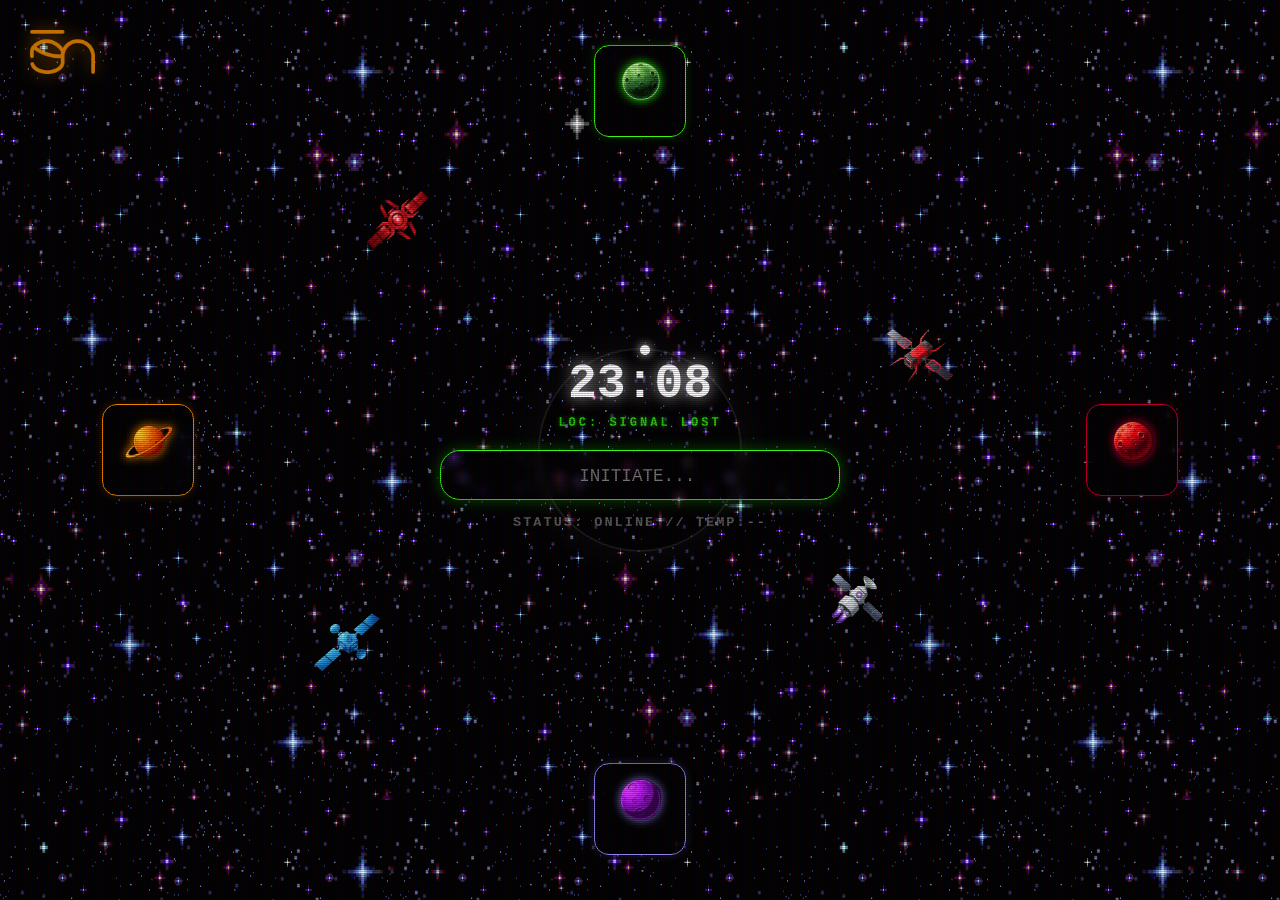
==== space.html @ 3e8c5c94 "Back to the Google like site" ====
<!DOCTYPE html>
<html lang="en">
<head>
<meta charset="UTF-8">
<meta name="viewport" content="width=device-width, initial-scale=1.0">
<title>COMMAND_INTERFACE // MERIJN</title>
<meta name="description" content="Personal command interface and dashboard for Merijn.">
<link rel="shortcut icon" type="image/png" href="https://merijnvervoorn.com/static/shape/bc-cir.png"/>

<!-- PERFORMANCE: Preload main background -->
<link rel="preload" as="image" href="space-bg.webp">

<style>
    /* --- CORE VARIABLES --- */
    :root {
        --neon-orange: #f28907;
        --neon-red: #bc0031;
        --neon-purple: #9484f4;
        --neon-green: #39ff14;
        --bg-glass: rgba(0, 0, 0, 0.75);
        --border-glass: rgba(255, 255, 255, 0.2);
    }

    /* --- BASE SETTINGS --- */
    body {
        margin: 0;
        padding: 0;
        height: 100vh;
        width: 100vw;
        overflow: hidden;
        background-color: #000;
        
        /* NEW: Dual Layer Parallax Background */
        background-image: url('space-bg.webp'), url('space-bg.gif'); 
        background-repeat: repeat, repeat;
        
        /* ZOOMED IN: Layer 1 (Near) is large, Layer 2 (Far) is smaller */
        background-size: 800px 800px, 400px 400px; 
        
        background-position: 0 0, 0 0;
        /* Blend mode makes the stars look dense */
        background-blend-mode: lighten;
        
        font-family: 'Courier New', Courier, monospace;
        color: #fff;
        display: flex;
        justify-content: center;
        align-items: center;
        will-change: background-position;

        /* Transform for !barrel command */
        transition: transform 1s ease-in-out;
    }

    /* CRT Scanline Effect Overlay */
    body::after {
        content: "";
        position: absolute;
        top: 0; left: 0; width: 100%; height: 100%;
        background: linear-gradient(rgba(18, 16, 16, 0) 50%, rgba(0, 0, 0, 0.25) 50%), linear-gradient(90deg, rgba(255, 0, 0, 0.06), rgba(0, 255, 0, 0.02), rgba(0, 0, 255, 0.06));
        background-size: 100% 2px, 3px 100%;
        pointer-events: none;
        z-index: 999;
    }

    /* --- MATRIX MODE --- */
    #matrixCanvas {
        position: fixed;
        top: 0; left: 0;
        width: 100vw; height: 100vh;
        z-index: 1;
        display: none;
        pointer-events: none;
    }
    body.matrix-mode {
        background-image: none !important;
        background-color: #000 !important;
    }
    body.matrix-mode #matrixCanvas { display: block; }

    /* --- STEALTH MODE --- */
    body.stealth-mode .core-system,
    body.stealth-mode .station,
    body.stealth-mode .satellite-dock,
    body.stealth-mode .hud-logo {
        opacity: 0;
        pointer-events: none;
        transition: opacity 1.5s ease-in-out;
    }

    /* --- MODAL STYLES --- */
    .modal-overlay {
        position: fixed; top: 0; left: 0; width: 100%; height: 100%;
        background: rgba(0,0,0,0.85); z-index: 2000;
        display: none; justify-content: center; align-items: center;
        backdrop-filter: blur(5px);
    }
    .modal-content {
        background: #111; border: 1px solid #444; width: 500px; max-width: 90%;
        padding: 30px; position: relative; box-shadow: 0 0 30px rgba(0,0,0,0.9);
        color: #e0e0f0; font-family: 'Courier New', monospace; text-align: left;
    }
    .modal-close {
        position: absolute; top: 10px; right: 15px; cursor: pointer; font-size: 1.5rem; color: #666;
    }
    .modal-close:hover { color: #fff; }
    .cmd-list { margin-top: 15px; border-top: 1px solid #333; padding-top: 15px; }
    .cmd-row { display: flex; justify-content: space-between; margin-bottom: 8px; font-size: 0.9rem; }
    .cmd-code { color: var(--neon-green); font-weight: bold; }
    .secret-code { color: var(--neon-purple); font-weight: bold; }
    .modal-link {
        display: block; margin-top: 20px; color: #888; text-align: center; font-size: 0.8rem;
        text-decoration: none; border: 1px dashed #444; padding: 10px;
    }
    .modal-link:hover { color: #fff; border-color: #fff; }

    /* --- HUD LOGO --- */
    .hud-logo {
        position: absolute;
        top: 30px;
        left: 30px;
        z-index: 1001;
        width: 65px;
        height: auto;
        opacity: 0.8;
        transition: 0.3s all ease-in-out;
        filter: drop-shadow(0 0 8px rgba(245, 138, 7, 0.6));
    }
    .hud-logo img { width: 100%; height: auto; display: block; }
    .hud-logo:hover { opacity: 1; filter: drop-shadow(0 0 15px rgba(245, 138, 7, 1)); transform: scale(1.05); }

    /* --- THE CENTRAL CORE (Search) --- */
    .core-system {
        position: relative;
        z-index: 10;
        width: 400px;
        text-align: center;
        contain: layout style; /* Tells browser this element is stable */
        content-visibility: visible;
    }

    .core-circle {
        width: 200px;
        height: 200px;
        border-radius: 50%;
        border: 2px solid rgba(255,255,255,0.1);
        position: absolute;
        top: 50%; left: 50%;
        transform: translate(-50%, -50%);
        z-index: -1;
        animation: spin 20s linear infinite;
        box-shadow: 0 0 50px rgba(255, 255, 255, 0.05);
    }
    .core-circle::before {
        content: ''; position: absolute; top: -5px; left: 50%; width: 10px; height: 10px; background: #fff; border-radius: 50%; box-shadow: 0 0 10px #fff;
    }
    @keyframes spin { 100% { transform: translate(-50%, -50%) rotate(360deg); } }

    .clock {
        font-size: 3rem;
        font-weight: bold;
        text-shadow: 0 0 15px rgba(255,255,255,0.8);
        margin-bottom: 5px;
    }

    .location {
        font-size: 0.75rem;
        color: var(--neon-green);
        letter-spacing: 3px;
        margin-bottom: 20px;
        text-shadow: 0 0 5px rgba(57, 255, 20, 0.6);
        opacity: 0.8;
        font-weight: bold;
    }

    /* --- SEARCH INPUT BASE STATE (Single Line) --- */
    .search-input {
        background: rgba(0,0,0,0.05);
        border: 1px solid var(--border-glass);
        border-radius: 20px;
        padding: 12px 20px;
        color: var(--neon-green);
        font-family: inherit;
        font-size: 1.1rem;
        box-sizing: border-box;
        
        /* UPDATED: Set alignment to left, but use indent to push text to center */
        text-align: left; 
        /* ~33% indent pushes "INITIATE..." to the visual center of the 400px box */
        text-indent: 33%; 
        
        outline: none;
        backdrop-filter: blur(5px);
        resize: none; 
        line-height: 1.5;
        display: block;
        width: 100%; 
        height: 50px; 
        overflow: hidden; 
        
        
        /* TRANSITION: Added text-indent to the transition list */
        transition: all 0.2s cubic-bezier(0.25, 0.8, 0.25, 1), text-indent 0.4s cubic-bezier(0.25, 0.8, 0.25, 1);
    }

    /* Focus Glow */
    .search-input:focus {
        border-color: var(--neon-green);
        box-shadow: 0 0 15px rgba(57, 255, 20, 0.3);
    }

    /* --- NEW RULE: SLIDE TO LEFT --- */
    /* Triggers when the input has text inside it */
    .search-input:not(:placeholder-shown) {
        text-indent: 0; /* Slides text smoothly to the left */
        padding-left: 20px; /* Maintains the original padding buffer */
    }

    /* --- EXPANDED STATE (Triggered by JS) --- */
    .search-input.expanded {
        /* Height: Approx 4 lines (around 140-150px based on line-height) */
        height: 140px; 
        
        /* Width: 30% wider than base */
        width: 130%;
        text-align: left;
        
        /* Centering Trick: Because it's wider than its parent, 
        we shift it left by half the increased amount to keep it centered. 
        (130% - 100%) / 2 = 15% shift. */
        margin-left: -15%;
        
        /* Enable scrollbar only when in expanded state */
        overflow-y: auto; 
        
        /* Optional: enhance glow when expanded */
        box-shadow: 0 0 25px rgba(57, 255, 20, 0.4);
    }

    /* Custom Scrollbar styling (only visible in expanded state) */
    .search-input::-webkit-scrollbar { width: 8px; }
    .search-input::-webkit-scrollbar-track { background: rgba(0,0,0,0.3); border-radius: 10px; }
    .search-input::-webkit-scrollbar-thumb { background: rgba(57, 255, 20, 0.3); border-radius: 10px; }
    .search-input::-webkit-scrollbar-thumb:hover { background: rgba(57, 255, 20, 0.6); }

    /* --- THE GHOST (Hidden Measurement Tool) --- */
    .search-ghost {
        position: absolute;
        visibility: hidden; /* Invisible */
        pointer-events: none;
        
        /* Match .search-input styling EXACTLY for accurate measurement */
        width: 100%; /* Always stays at container width (400px) */
        padding: 12px 20px;
        font-family: 'Courier New', Courier, monospace;
        font-size: 1.1rem;
        line-height: 1.5;
        box-sizing: border-box;
        border: 1px solid transparent; /* Match border width of input */
        white-space: pre-wrap; /* Mimic textarea wrapping */
        word-wrap: break-word;
        text-align: left;
        top: 0; left: 0; z-index: -100;
    }

    .cmd-hint {
        margin-top: 15px;
        font-size: 0.85rem;
        color: #666; /* Keep original gray */
        letter-spacing: 2px;
        font-weight: bold;
        opacity: 0.9;
        cursor: pointer;
        transition: 0.2s;
    }
    .cmd-hint:hover { color: #888; text-decoration: underline; text-decoration-style: dotted; }

    /* --- THE ORBITAL STATIONS --- */
    .station {
        position: absolute;
        background: var(--bg-glass);
        border: 1px solid var(--border-glass);
        backdrop-filter: blur(10px);
        padding: 15px;
        border-radius: 15px;
        width: 60px; /* Collapsed Width */
        height: 60px; /* Collapsed Height */
        overflow: hidden;
        transition: all 0.4s cubic-bezier(0.175, 0.885, 0.32, 1.275);
        z-index: 5;
        display: flex;
        flex-direction: column;
        align-items: center;
    }

    .station-icon {
        font-size: 1.8rem;
        margin-bottom: 10px;
        min-height: 40px;
        display: flex; align-items: center; justify-content: center;
        width: 100%;
    }

    .station-icon img {
        width: 55px;
        height: 55px;
        object-fit: contain;
        filter: drop-shadow(0 0 5px currentColor);
        transition: transform 0.3s;
    }

    .station-content {
        opacity: 0;
        width: 240px;
        transition: 0.2s;
        pointer-events: none;
        display: flex;
        flex-direction: column;
        gap: 8px;
        text-align: center;
    }
    
    .station h3 {
        margin: 0 0 10px 0;
        font-size: 0.9rem;
        text-transform: uppercase;
        border-bottom: 1px solid rgba(255,255,255,0.2);
        padding-bottom: 5px;
        width: 100%;
        white-space: nowrap;
    }

    .header-link { text-decoration: none; color: inherit; transition: 0.2s; display: block; width: 100%; }
    .header-link:hover { text-shadow: 0 0 10px currentColor; letter-spacing: 1px; }

    .station:hover {
        width: 270px;
        height: auto;
        min-height: 200px;
        z-index: 20;
        box-shadow: 0 0 30px rgba(0,0,0,0.8);
    }
    .station:hover .station-content { opacity: 1; pointer-events: auto; }
    
    .station:hover .station-icon img {
        transform: rotate(15deg) scale(1.1);
    }

    /* Flip Red & Purple Planets */
    #st-east .station-icon img,
    #st-south .station-icon img {
        transform: scaleX(-1);
    }
    #st-east:hover .station-icon img,
    #st-south:hover .station-icon img {
        transform: scaleX(-1) rotate(15deg) scale(1.1);
    }

    /* --- LINKS STYLING --- */
    .link-btn {
        display: block;
        text-decoration: none;
        color: #ccc;
        font-size: 0.85rem;
        padding: 6px;
        border: 1px solid transparent;
        transition: 0.2s;
        background: rgba(255,255,255,0.05);
    }
    .link-btn:hover { background: #fff; color: #000; font-weight: bold; transform: translateX(5px); }

    .sub-header {
        font-size: 0.7rem;
        color: #aaa;
        text-transform: uppercase;
        margin-top: 5px;
        border-top: 1px solid rgba(255,255,255,0.1);
        padding-top: 5px;
    }

    .tz-grid { display: grid; grid-template-columns: repeat(5, 1fr); gap: 5px; }
    .split-row { display: grid; grid-template-columns: 1fr 1fr; gap: 5px; }

    .tz-btn {
        background: rgba(0,0,0,0.5);
        border: 1px solid #555;
        color: #fff;
        text-decoration: none;
        font-size: 0.7rem;
        padding: 5px 0;
        transition: 0.2s;
        border-radius: 3px;
    }
    .tz-btn:hover { background: var(--neon-green); color: #000; border-color: var(--neon-green); font-weight: bold; }

    /* --- POSITIONS --- */
    #st-north {
        top: 5%; left: 50%; transform: translateX(-50%);
        border-color: var(--neon-green); box-shadow: 0 0 10px rgba(57, 255, 20, 0.2); color: var(--neon-green);
    }
    #st-north:hover { box-shadow: 0 0 20px var(--neon-green); }

    #st-west {
        left: 8%; top: 50%; transform: translateY(-50%);
        border-color: var(--neon-orange); box-shadow: 0 0 10px rgba(245, 138, 7, 0.2); color: var(--neon-orange);
    }
    #st-west:hover { box-shadow: 0 0 20px var(--neon-orange); }

    #st-east {
        right: 8%; top: 50%; transform: translateY(-50%);
        border-color: var(--neon-red); box-shadow: 0 0 10px rgba(188, 0, 49, 0.2); color: var(--neon-red);
    }
    #st-east:hover { box-shadow: 0 0 20px var(--neon-red); }

    #st-south {
        bottom: 5%; left: 50%; transform: translateX(-50%);
        border-color: var(--neon-purple); box-shadow: 0 0 10px rgba(146, 141, 247, 0.2); transform-origin: bottom center; color: var(--neon-purple);
    }
    #st-south:hover { box-shadow: 0 0 20px var(--neon-purple); transform: translateX(-50%) translateY(-20px); }

    /* --- SATELLITES --- */
    .satellite {
        position: absolute;
        width: 80px; height: 80px; 
        display: flex; align-items: center; justify-content: center;
        text-decoration: none;
        color: #888;
        transition: 0.3s, opacity 0.5s;
        z-index: 8;
        animation: float 6s ease-in-out infinite;
    }
    .satellite img {
        width: 100%;
        height: 100%;
        object-fit: contain;
        filter: drop-shadow(0 0 5px rgba(0,0,0,0.8));
    }
    .satellite:hover { 
        transform: scale(1.2); 
        filter: drop-shadow(0 0 8px rgba(255, 255, 255, 0.5));
    }
    
    #sat-yt { top: 20%; left: 28%; border-color: #ff0000; color: #ff0000; animation: float-yt 5.5s ease-in-out infinite; } 
    #sat-nf { top: 35%; right: 25%; border-color: #E50914; color: #E50914; animation: float-nf 7s ease-in-out infinite; } 
    #sat-gh { bottom: 29%; right: 30%; border-color: #fff; color: #fff; font-size: 1.4rem; animation: float-gh 6.2s ease-in-out infinite; }
    #sat-ir { bottom: 24%; left: 24%; border-color: #50a2ff; color: #50a2ff; animation: float-ir 8s ease-in-out infinite; }

    @keyframes float-yt {
        0% { transform: translateY(0px) translateX(0px); }
        50% { transform: translateY(-18px) translateX(12px); }
        100% { transform: translateY(0px) translateX(0px); }
    }
    @keyframes float-nf {
        0% { transform: translateY(0px) translateX(0px); }
        50% { transform: translateY(-12px) translateX(-15px); }
        100% { transform: translateY(0px) translateX(0px); }
    }
    @keyframes float-gh {
        0% { transform: translateY(0px) translateX(0px); }
        50% { transform: translateY(-20px) translateX(8px); }
        100% { transform: translateY(0px) translateX(0px); }
    }
    @keyframes float-ir {
        0% { transform: translateY(0px) translateX(0px); }
        50% { transform: translateY(-10px) translateX(-18px); }
        100% { transform: translateY(0px) translateX(0px); }
    }

    .station, .hud-logo {
        content-visibility: auto;
        contain-intrinsic-size: 60px 60px; /* Prevents layout shift */
    }

    /* MOBILE OPTIMIZATION */
    @media (max-width: 800px) {
        body {
            flex-direction: column;
            justify-content: flex-start;
            overflow-y: auto;
            overflow-x: hidden;
            height: auto;
            min-height: 100vh;
            padding-bottom: 50px;
            background-position: center !important; /* Disable JS parallax on mobile */
        }

        .hud-logo { display: none; }
        .core-system { margin-bottom: 50px; margin-top: 50px; width: 90%; }
        .core-circle { display: none; }
        .clock { font-size: 2.5rem; }

        .station {
            position: relative; top: auto !important; left: auto !important; right: auto !important; bottom: auto !important; transform: none !important;
            width: 85%; height: auto; min-height: 0; margin-bottom: 25px;
            box-shadow: 0 0 20px rgba(0,0,0,0.5);
        }

        .station-icon { display: none; }
        .station-content { opacity: 1; width: 100%; pointer-events: auto; }
        .link-btn { padding: 10px; font-size: 1rem; margin-bottom: 5px; }

        .satellite-dock {
            display: flex; justify-content: center; width: 100%; flex-wrap: wrap;
        }
        .satellite {
            position: relative; display: inline-flex; top: auto !important; left: auto !important; right: auto !important; bottom: auto !important; margin: 10px; width: 80px; height: 80px; font-size: 1.2rem;
        }
    }

</style>
</head>
<body>
    <main>
    <!-- Matrix Rain Canvas (Hidden by default) -->
    <canvas id="matrixCanvas"></canvas>

    <!-- COMMANDS MODAL -->
    <div class="modal-overlay" id="cmdModal" onclick="closeCmdModal(event)">
        <div class="modal-content">
            <span class="modal-close" onclick="document.getElementById('cmdModal').style.display='none'">&times;</span>
            <h2 style="margin-top:0; color:#fff; text-transform:uppercase; border-bottom:2px solid #333; padding-bottom:10px;">System Protocols</h2>
            <div class="cmd-list">
                <div style="color:#888; margin-bottom:10px; font-size:0.8rem;">// PROTOCOLS</div>
                <div class="cmd-row"><span class="cmd-code" style="color: var(--neon-orange); font-size: 1.3rem;">↑</span> <span>Show History</span></div>
            </div>
            <div class="cmd-list">
                <div style="color:#888; margin-bottom:10px; font-size:0.8rem;">// STANDARD BANGS</div>
                <div class="cmd-row"><span class="cmd-code">!g</span> <span>Google Search</span></div>
                <div class="cmd-row"><span class="cmd-code">!gpt or !chat</span> <span>Ask ChatGPT</span></div>
                <div class="cmd-row"><span class="cmd-code">!gem</span> <span>Ask Gemini</span></div>
                <div class="cmd-row"><span class="cmd-code">!r</span> <span>Search Reddit (via DuckDuckGo)</span></div>
                <div class="cmd-row"><span class="cmd-code">!m</span> <span>Go to Merijn.cc</span></div>
            </div>

            <div class="cmd-list">
                <div style="color:#888; margin-bottom:10px; font-size:0.8rem;">// SECRET OVERRIDES</div>
                <div class="cmd-row"><span class="secret-code">!warp</span> <span>Engage Hyperdrive</span></div>
                <div class="cmd-row"><span class="secret-code">!matrix</span> <span>Hack System</span></div>
                <div class="cmd-row"><span class="secret-code">!barrel</span> <span>Do a Barrel Roll</span></div>
                <div class="cmd-row"><span class="secret-code">!stealth</span> <span>Hide UI</span></div>
                <div class="cmd-row"><span class="secret-code">!reset</span> <span>System Reboot</span></div>
            </div>

            <a href="https://duckduckgo.com/bangs" target="_blank" class="modal-link">VIEW ALL 13,500+ DUCKDUCKGO BANGS</a>
        </div>
    </div>

    <a href="https://merijnvervoorn.com" class="hud-logo">
        <img src="logo-anaerobic.webp" alt="Merijn Logo" width="65" height="65" loading="lazy" decoding="async">
    </a>

    <div class="core-system">
        <div class="core-circle"></div>
        <div class="clock" id="clock">00:00</div>
        <!-- AUTO LOCATION -->
        <div class="location" id="location-display">LOC: ACQUIRING SIGNAL...</div>
        <form id="searchForm" name="unduck" role="search" action="https://unduck.link" method="GET">
            <textarea id="searchInput" class="search-input" name="q" placeholder="INITIATE..." rows="1" autofocus autocomplete="off" spellcheck="false" autocapitalize="off" autocorrect="off"></textarea>
            <script>document.getElementById('searchInput').focus();</script>
        </form>
        <!-- CLICKABLE CMD HINT -->
        <div class="cmd-hint" onclick="openCmdModal()"><p>STATUS: ONLINE // TEMP:<span id="pill-temp">--°</span></p><div class="pill-dot"></div></div>
    </div>

    <!-- NORTH STATION -->
    <div class="station" id="st-north">
        <div class="station-icon">
            <img src="planet-green.webp" alt="Resistance" width="55" height="55" loading="lazy" decoding="async">
        </div>
        <div class="station-content">
            <h3>RESISTANCE</h3>
            <a href="https://coolthingswefound.com/" class="link-btn">Cool Things We Found</a>
            <a href="https://oa.mg/" class="link-btn">OA.MG Research</a>
            <a href="https://en.wikipedia.org/wiki/List_of_cognitive_biases" class="link-btn">List of Biases</a>
            <div class="sub-header">ARCHIVE</div>
            <div class="split-row">
                <a href="https://annas-archive.org/" class="link-btn">Books</a>
                <a href="https://archive.org/" class="link-btn">Internet</a>
            </div>
            <div class="sub-header">TRACKING</div>
            <div class="split-row">
                <a href="https://www.goodreads.com/" class="link-btn">Books</a>
                <a href="https://letterboxd.com/" class="link-btn">Films</a>
            </div>
            
            <div class="sub-header">TWILIGHT ZONE</div>
            <div class="tz-grid">
                <a href="https://archive.org/details/the-twilight-zone-1959-s-01-e-00-original-pilot/" class="tz-btn" title="Season 1">S1</a>
                <a href="https://archive.org/details/the-twilight-zone-1959-s-02-e-11-the-night-of-the-meek" class="tz-btn" title="Season 2">S2</a>
                <a href="https://archive.org/details/the-twilight-zone-1959-s-03-e-15-a-quality-of-mercy" class="tz-btn" title="Season 3">S3</a>
                <a href="https://archive.org/details/the-twilight-zone-1959-s-04-e-16-on-thursday-we-leave-for-home" class="tz-btn" title="Season 4">S4</a>
                <a href="https://archive.org/details/the-twilight-zone-1959-s-05-e-22-an-occurrence-at-owl-creek-bridge" class="tz-btn" title="Season 5">S5</a>
            </div>
        </div>
    </div>

    <!-- WEST STATION -->
    <div class="station" id="st-west">
        <div class="station-icon">
            <img src="planet-orange.webp" alt="Merijn" width="55" height="55" loading="lazy" decoding="async">
        </div>
        <div class="station-content">
            <h3><a href="https://merijnvervoorn.com" class="header-link">MERIJN</a></h3>
            
            <a href="https://mail.proton.me/u/0/inbox" class="link-btn">Proton Mail</a>
            <a href="https://calendar.proton.me/" class="link-btn">Calendar</a>
            <a href="https://nas.merijn.cc" class="link-btn">NAS Drive</a>
            <a href="https://verflix.merijn.cc" class="link-btn">Verflix+</a>
            <a href="https://hpanel.hostinger.com/" class="link-btn">Hostinger</a>
            <a href="https://eu.umami.is/dashboard" class="link-btn">Umami Stats</a>
        </div>
    </div>

    <!-- EAST STATION -->
    <div class="station" id="st-east">
        <div class="station-icon">
            <img src="planet-red.webp" alt="School" width="55" height="55" loading="lazy" decoding="async">
        </div>
        <div class="station-content">
            <h3>SCHOOL</h3>
            <a href="https://login.canvas.uva.nl" class="link-btn">Canvas</a>
            <a href="https://www.overleaf.com/project" class="link-btn">Overleaf</a>
            <a href="https://drive.google.com/drive/u/1/my-drive" class="link-btn">Google Drive</a>
            <a href="https://www.office.com/apps" class="link-btn">Office</a>
            <a href="https://uva.eu.qualtrics.com" class="link-btn">Qualtrics</a>
            <a href="https://scholar.google.com/" class="link-btn">Google Scholar</a>
        </div>
    </div>

    <!-- SOUTH STATION -->
    <div class="station" id="st-south">
        <div class="station-icon">
            <img src="planet-purple.webp" alt="Work" width="55" height="55" loading="lazy" decoding="async">
        </div>
        <div class="station-content">
            <h3><a href="https://justprepare.nl" class="header-link">WORK</a></h3>
            <a href="https://justprepare.nl" class="link-btn">Just Prepare</a>
            <a href="https://notion.so" class="link-btn">Notion</a>
            <a href="https://outlook.office.com/mail/" class="link-btn">Outlook Work</a>
            <a href="https://flp.sap.uva.nl/fiori" class="link-btn">Zelfbediening</a>
        </div>
    </div>

    <!-- SATELLITES -->
    <div class="satellite-dock">
        <a href="https://www.youtube.com/feed/subscriptions" class="satellite" id="sat-yt" title="Subs Only">
            <img src="satellite-yt.webp" alt="YT" width="80" height="80" loading="lazy" decoding="async">
        </a>
        <a href="https://www.netflix.com/browse/my-list" class="satellite" id="sat-nf" title="My List">
            <img src="satellite-netflix.webp" alt="Netflix" width="80" height="80" loading="lazy" decoding="async">
        </a>
        <a href="https://github.com/merijnvervoorn" class="satellite" id="sat-gh" title="GitHub">
            <img src="satellite-github.webp" alt="GitHub" width="80" height="80" loading="lazy" decoding="async">
        </a>
        <a href="https://www.inoreader.com/all_articles" class="satellite" id="sat-ir" title="Inoreader">
            <img src="satellite-inoreader.webp" alt="Inoreader" width="80" height="80" loading="lazy" decoding="async">
        </a>
    </div>

    <script>
        /* --- CONSTANT MODE SETUP --- */
        const urlParams = new URLSearchParams(window.location.search);
        const isConstantMode = urlParams.get('mode') === 'constant' || window.location.pathname.includes('/constant');

        if (isConstantMode) {
            const base = document.createElement('base');
            base.target = '_blank';
            document.head.appendChild(base);
            document.body.classList.add('constant-mode');
        }

        function navigate(url) {
            if (isConstantMode) {
                window.open(url, '_blank');
                // Clear and defocus the search bar
                const input = document.getElementById('searchInput');
                input.value = ''; 
                input.blur(); 
            } else {
                window.location.href = url;
            }
        }
        
        /* --- CLOCK SCRIPT --- */
        function updateClock() {
            const now = new Date();
            document.getElementById('clock').innerText = now.toLocaleTimeString('en-US', { hour12: false, hour: '2-digit', minute: '2-digit' });
        }
        setInterval(updateClock, 1000);
        updateClock();

        /* --- AUTO LOCATION SCRIPT --- */
        async function fetchLocation() {
            const locElement = document.getElementById('location-display');
            try {
                const response = await fetch('https://get.geojs.io/v1/ip/geo.json');
                const data = await response.json();
                
                if (data.city && data.country_code) {
                    locElement.innerText = `LOC: ${data.city.toUpperCase()}, ${data.country_code}`;
                } else {
                    locElement.innerText = 'LOC: UNKNOWN SECTOR';
                }
            } catch (error) {
                locElement.innerText = 'LOC: SIGNAL LOST';
            }
        }

        // Wait until the page is 100% loaded, then wait another 0.5 seconds
        window.addEventListener('load', () => {
            setTimeout(() => {
                fetchLocation();
            }, 500); 
        });

/* --- MINI PILL WEATHER ENGINE --- */
async function initMiniPill() {
    const pillTemp = document.getElementById('pill-temp');

    try {
        // 1. Get Location (Lat/Lon)
        const locRes = await fetch('https://get.geojs.io/v1/ip/geo.json');
        const locData = await locRes.json();

        // 2. Get Weather
        const wUrl = `https://api.open-meteo.com/v1/forecast?latitude=${locData.latitude}&longitude=${locData.longitude}&current=temperature_2m`;
        const wRes = await fetch(wUrl);
        const wData = await wRes.json();

        // 3. Update DOM
        if (wData.current) {
            // Round to nearest whole number
            pillTemp.innerText = Math.round(wData.current.temperature_2m) + "°C";
        }
    } catch (error) {
        console.log("Weather Pill Error:", error);
        pillTemp.innerText = "--"; 
    }
}

// Run immediately on load
window.addEventListener('load', initMiniPill);

// Optional: Refresh every 15 minutes
setInterval(initMiniPill, 900000);
        /* --- COCKPIT PHYSICS SCRIPT --- */
        const state = {
            x: 0, y: 0,
            vx: 0, vy: 0,
            keys: {}
        };

        // Adjust drift speed here
        const driftSpeedX = 0.15; 
        const driftSpeedY = -0.05; 

        // 1. GLOBAL KEY LISTENER
        // continuously tracks which keys are held down
        window.addEventListener('keydown', e => { 
            // Wake up if in stealth mode
            if (document.body.classList.contains('stealth-mode')) {
                document.body.classList.remove('stealth-mode');
            }
            state.keys[e.key] = true; 
        });

        window.addEventListener('keyup', e => { 
            state.keys[e.key] = false; 
        });

        /* SMART FOCUS HANDLER */
        // This handles the Search Input specifically
        const searchInputPhysics = document.getElementById('searchInput');
        
        searchInputPhysics.addEventListener('keydown', function(e) {
            // ONLY Esc key removes focus
            if (e.key === 'Escape') {
                this.blur();
                return;
            }
            
            // Note: We removed the logic that auto-blurred on arrow keys.
            // Now, arrow keys simply edit the text as normal.
        });

        /* PHYSICS ENGINE LOOP */
        function gameLoop() {
            // Check if user is typing
            const isTyping = document.activeElement === searchInputPhysics;

            // Only apply thrust if NOT typing
            if (!isTyping) {
                const acc = 0.5;
                if (state.keys.ArrowLeft) state.vx += acc;
                if (state.keys.ArrowRight) state.vx -= acc;
                if (state.keys.ArrowUp) state.vy += acc;
                if (state.keys.ArrowDown) state.vy -= acc;
            }

            // Apply Friction (always active so you glide to a stop)
            state.vx *= 0.95;
            state.vy *= 0.95;

            // Apply Velocity + Drift
            state.x += state.vx + driftSpeedX;
            state.y += state.vy + driftSpeedY;

            // Update Background Position
            document.body.style.backgroundPosition = 
                `${state.x}px ${state.y}px, ${state.x * 0.4}px ${state.y * 0.4}px`;

            requestAnimationFrame(gameLoop);
        }

        // START ENGINE
        // (This ensures the movement starts after the page loads)
        window.addEventListener('load', () => {
            setTimeout(() => {
                gameLoop();
            }, 1500);
        });

        /* --- AUTO-EXPAND STATE SWITCHER LOGIC (GHOST METHOD) --- */
        const searchInput = document.getElementById('searchInput');
        const expansionThreshold = 52; // Threshold for single line height

        // 1. Create the Ghost Element in the DOM
        const ghost = document.createElement('div');
        ghost.classList.add('search-ghost');
        // Append it to the .core-system container so it shares the same width context
        document.querySelector('.core-system').appendChild(ghost);

        function checkExpansionState() {
            // 2. Sync Ghost content with Input content
            // We add a zero-width space to ensure trailing newlines are calculated
            const text = searchInput.value;
            ghost.textContent = text; 
            
            // 3. Measure the GHOST, not the Input
            // The ghost never changes width, so it won't flicker
            if (ghost.scrollHeight > expansionThreshold) {
                searchInput.classList.add('expanded');
            } else {
                searchInput.classList.remove('expanded');
            }
        }

        // Attach listener
        searchInput.addEventListener('input', checkExpansionState, false);

        // Handle Enter Key
        searchInput.addEventListener('keydown', function(e) {
            if (e.key === 'Enter' && !e.shiftKey) {
                e.preventDefault(); 
                const event = new Event('submit', { cancelable: true });
                document.getElementById('searchForm').dispatchEvent(event);
            }
        });

        // Initial check
        window.addEventListener('load', () => {
            checkExpansionState();
        });

        /* --- MATRIX RAIN FUNCTION --- */
        function startMatrix() {
            const canvas = document.getElementById('matrixCanvas');
            const ctx = canvas.getContext('2d');
            canvas.width = window.innerWidth;
            canvas.height = window.innerHeight;

            const letters = 'ABCDEFGHIJKLMNOPQRSTUVWXYZ0123456789@#$%^&*()*&^%';
            const fontSize = 16;
            const columns = canvas.width / fontSize;
            const drops = [];

            for (let x = 0; x < columns; x++) {
                drops[x] = 1;
            }

            function drawMatrix() {
                ctx.fillStyle = 'rgba(0, 0, 0, 0.05)';
                ctx.fillRect(0, 0, canvas.width, canvas.height);

                ctx.fillStyle = '#39ff14';
                ctx.font = fontSize + 'px monospace';

                for (let i = 0; i < drops.length; i++) {
                    const text = letters.charAt(Math.floor(Math.random() * letters.length));
                    ctx.fillText(text, i * fontSize, drops[i] * fontSize);

                    if (drops[i] * fontSize > canvas.height && Math.random() > 0.975) {
                        drops[i] = 0;
                    }
                    drops[i]++;
                }
                if(document.body.classList.contains('matrix-mode')) {
                    requestAnimationFrame(drawMatrix);
                }
            }
            drawMatrix();
        }

        /* --- MODAL LOGIC --- */
        function openCmdModal() {
            document.getElementById('cmdModal').style.display = 'flex';
        }
        
        function closeCmdModal(e) {
            if (e.target.id === 'cmdModal' || e.target.className === 'modal-close') {
                document.getElementById('cmdModal').style.display = 'none';
            }
        }

        /* --- SEARCH LOGIC & SECRET COMMANDS --- */
        let currentRotation = 0;

        document.getElementById('searchForm').addEventListener('submit', function(event) {
            var queryInput = document.getElementById('searchInput');
            var query = queryInput.value.trim().toLowerCase(); 

            // SECRET COMMANDS (These stay on the current page)
            if (query === '!warp') {
                event.preventDefault();
                state.vx = 100; state.vy = 100;
                queryInput.value = "HYPERDRIVE ENGAGED...";
                setTimeout(() => { queryInput.value = ""; }, 2000);
                return;
            }

            if (query === '!matrix') {
                event.preventDefault();
                document.body.classList.add('matrix-mode');
                ['--neon-orange', '--neon-red', '--neon-purple', '--neon-green'].forEach(v => {
                    document.documentElement.style.setProperty(v, '#39ff14');
                });
                queryInput.value = "SYSTEM HACKED.";
                startMatrix();
                setTimeout(() => { queryInput.value = ""; }, 2000);
                return;
            }

            if (query === '!barrel') {
                event.preventDefault();
                currentRotation += 360;
                document.body.style.transform = `rotate(${currentRotation}deg)`;
                queryInput.value = "";
                return;
            }

            if (query === '!stealth') {
                event.preventDefault();
                document.body.classList.add('stealth-mode');
                queryInput.value = "";
                return;
            }
            
            if (query === '!reset') {
                event.preventDefault();
                location.reload();
                return;
            }

            if (query === '!help') {
                event.preventDefault();
                openCmdModal(); 
                queryInput.value = "";
                return;
            }

            // STANDARD SEARCH COMMANDS
            var originalQuery = queryInput.value.trim();
            
            if (originalQuery.includes('!gpt')) {
                event.preventDefault();
                navigate(`https://chat.openai.com/?q=${encodeURIComponent(originalQuery.replace('!gpt', '').trim())}`);
            } else if (originalQuery.includes('!chat')) {
                event.preventDefault();
                navigate(`https://chat.openai.com/?q=${encodeURIComponent(originalQuery.replace('!chat', '').trim())}`);
            } else if (originalQuery === '!gemini') {
                event.preventDefault();
                navigate('https://gemini.google.com/app');
            } else if (originalQuery.includes('!gem')) {
                event.preventDefault();
                navigate(`https://www.google.com/search?udm=50&source=searchlabs&q=${encodeURIComponent(originalQuery.replace('!gem', '').trim())}`);
            } else if (originalQuery.includes('!gs')) {
                event.preventDefault();
                navigate(`https://scholar.google.com/scholar?q=${encodeURIComponent(originalQuery.replace('!gs', '').trim())}`);
            } else if (originalQuery.includes('!r')) {
                event.preventDefault();
                navigate(`https://duckduckgo.com/?q=${encodeURIComponent(originalQuery.replace('!r', '').trim())}+site%3Areddit.com`);
            } else if (originalQuery.includes('!m')) {
                event.preventDefault();
                navigate(`https://www.merijn.cc/${encodeURIComponent(originalQuery.replace('!m', '').trim())}`);
            } else if (originalQuery.includes('https://') || originalQuery.includes('http://')) {
                event.preventDefault();
                navigate(originalQuery.split(' ')[0]);
            } else if (originalQuery.includes('.') && !originalQuery.includes(' ')) {
                event.preventDefault();
                navigate('https://' + originalQuery);
            } else {
                // DEFAULT FALLBACK (DuckDuckGo)
                this.action = 'https://duckduckgo.com/';
                
                // NEW: Clear input if in Constant Mode
                if (isConstantMode) {
                    // Small delay ensures the form submits the text before we delete it
                    setTimeout(() => {
                        queryInput.value = '';
                        queryInput.blur();
                    }, 100);
                }
            }
        });


        /* --- COMMAND HISTORY LOGIC --- */
        const historyKey = 'merijn_cmd_history';
        let cmdHistory = JSON.parse(localStorage.getItem(historyKey)) || [];
        let historyIndex = -1;

        // 1. Save to History on Submit
        document.getElementById('searchForm').addEventListener('submit', function() {
            const val = document.getElementById('searchInput').value.trim();
            if (val) {
                // Remove duplicates of the same command to keep history clean
                cmdHistory = cmdHistory.filter(cmd => cmd !== val);
                cmdHistory.unshift(val); // Add to front
                // Limit history to last 50 items
                if (cmdHistory.length > 50) cmdHistory.pop(); 
                localStorage.setItem(historyKey, JSON.stringify(cmdHistory));
            }
        });

        // 2. Navigate History with Arrows
        document.getElementById('searchInput').addEventListener('keydown', function(e) {
            if (cmdHistory.length === 0) return;

            if (e.key === 'ArrowUp') {
                e.preventDefault(); // Stop cursor moving to start
                historyIndex = Math.min(historyIndex + 1, cmdHistory.length - 1);
                this.value = cmdHistory[historyIndex];
                // Trigger the "slide left" visual effect manually if needed
                this.classList.remove('expanded'); 
            } else if (e.key === 'ArrowDown') {
                e.preventDefault();
                historyIndex = Math.max(historyIndex - 1, -1);
                if (historyIndex === -1) {
                    this.value = '';
                } else {
                    this.value = cmdHistory[historyIndex];
                }
            }
        });
        
    </script>
    <script>
        if ('serviceWorker' in navigator) {
            window.addEventListener('load', () => {
                navigator.serviceWorker.register('sw.js');
            });
        }
    </script>
    </main>
</body>
</html>
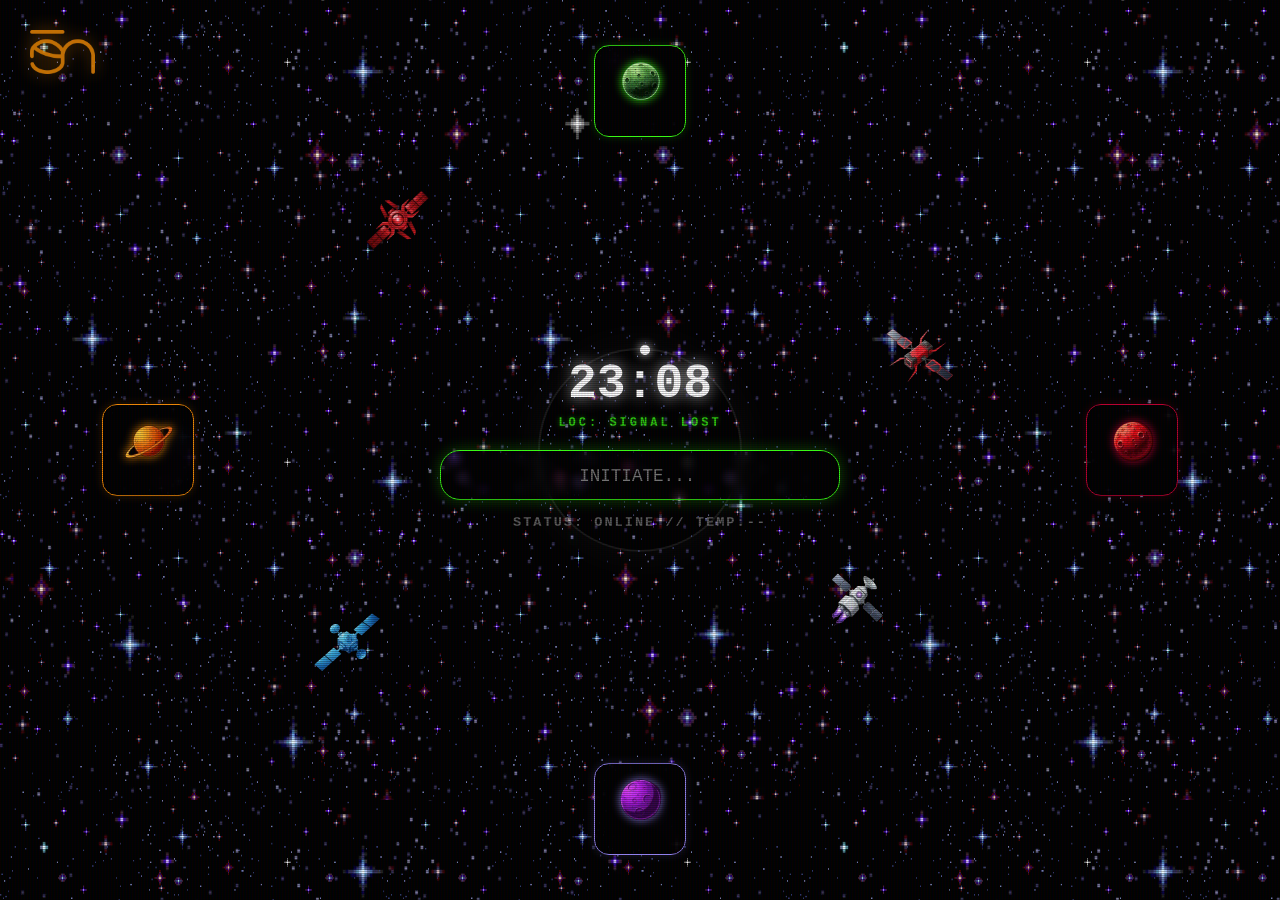
==== commit 8473efde: "work with dots in query" ====
--- a/space.html
+++ b/space.html
@@ -995,7 +995,7 @@
             } else if (originalQuery.includes('https://') || originalQuery.includes('http://')) {
                 event.preventDefault();
                 navigate(originalQuery.split(' ')[0]);
-            } else if (originalQuery.includes('.') && !originalQuery.includes(' ')) {
+            } else if (!originalQuery.includes(' ') && (/^[a-zA-Z0-9.-]+\.[a-zA-Z]{2,}(\/.*)?$/.test(originalQuery) || /^(?:[0-9]{1,3}\.){3}[0-9]{1,3}(\/.*)?$/.test(originalQuery))) {
                 event.preventDefault();
                 navigate('https://' + originalQuery);
             } else {
